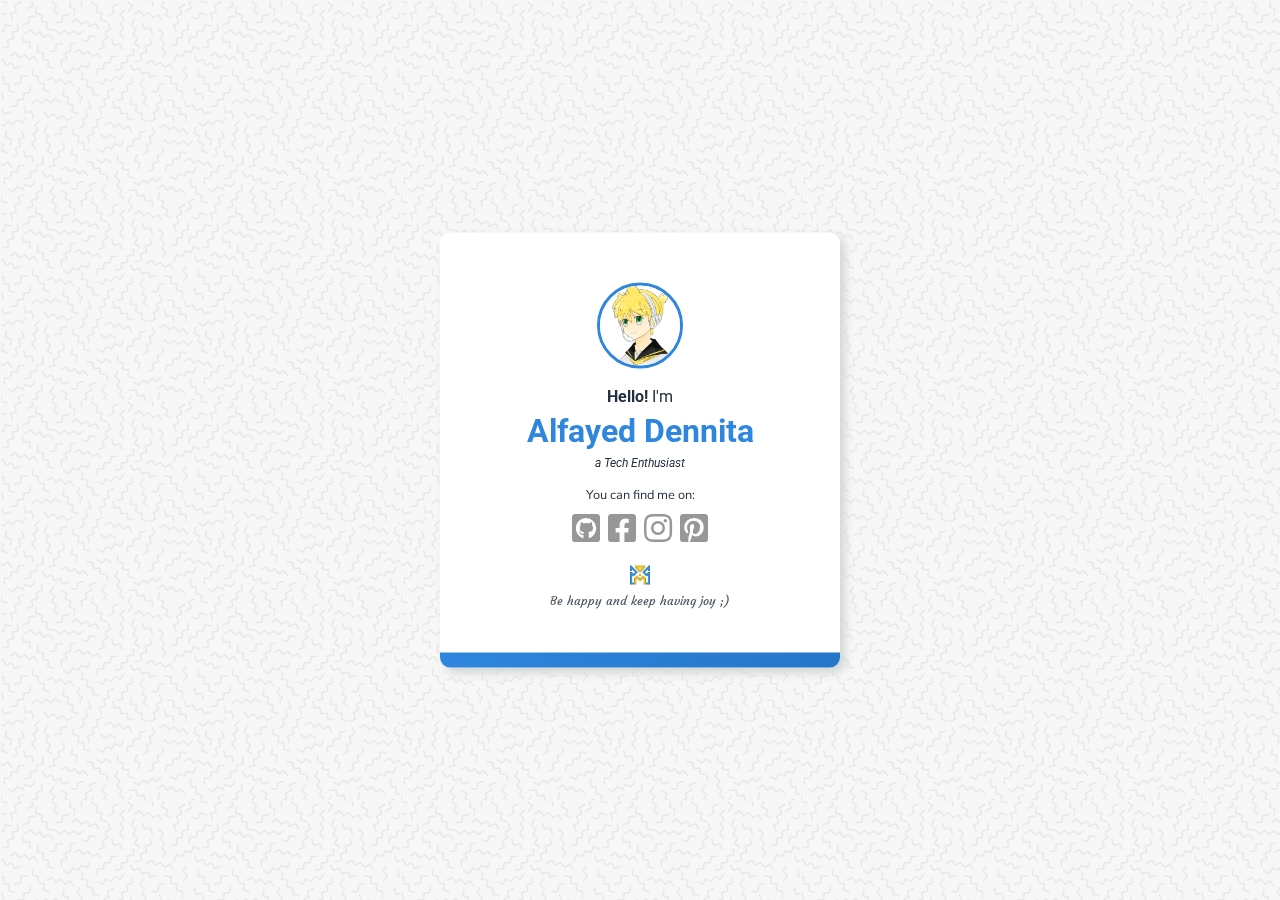
==== index.html @ 0bf2cfee "Add files via upload" ====
<!DOCYTPE html>
<html>
  <head>
    <meta charset="utf-8">
    <meta name="viewport" content="width=device-width, initial-scale=1, shrink-to-fit=no">
    <meta name="description" content="Hello, this is my landing page, enjoy it!"
    <meta name="keyword" content="alfayed, alfayed dennita, dennita, alfayeddennita, landing page, mad, fayden, personal website, personal">
    <meta name="theme-color" content="#2e86de">
    <meta name="msapplication-navbutton-color" content="#2e86de">
    <meta name="apple-mobile-web-app-status-bar-style" content="#2e86de">
    <link rel="shortcut icon" href="favicon.ico">
    <link rel="stylesheet" href="https://fonts.googleapis.com/css2?family=Courgette&family=Nunito&family=Roboto&display=swap">
    <link href="https://cdnjs.cloudflare.com/ajax/libs/font-awesome/5.13.0/css/all.min.css" rel="stylesheet">
    <link rel="stylesheet" href="style.css">
    <title>Alfayed Dennita</title>
  </head>
  <body>
    <div id="main">
      <img id="ava" src="avatar.png" width="80" title="Avatar" alt="Avatar">
      <h2>Hello!<span> I'm</span></h2>
      <h1>Alfayed Dennita</h1>
      <h3>a Tech Enthusiast</h3>
      <p class="find">You can find me on:</p>
      <div id="social">
        <a href="http://github.com/AlfayedDennita" target="_blank" title="GitHub"><i class="fab fa-github-square"></i></a>
        <a href="https://www.facebook.com/AlfayedDennita" target="_blank" title="Facebook"><i class="fab fa-facebook-square"></i></a>
        <a href="https://www.instagram.com/alfayeddennita" target="_blank" title="Instagram"><i class="fab fa-instagram"></i></a>
        <a href="https://pinterest.com/AlfayedDennita" target="_blank" title="Pinterest"><i class="fab fa-pinterest-square"></i></a>
      </div>
      <img id="mad" src="mad-logo.png" width="20" title="MAD Logo" alt="MAD Logo">
      <p class="quote">Be happy and keep having joy ;)</p>
      <div id="footer"></div>
    </div>
  </body>
</html>
---- style.css ----
/*----- CSS Reset -----*/

html, body, div, span, applet, object, iframe, h1, h2, h3, h4, h5, h6, p, blockquote, pre, a, abbr, acronym, address, big, cite, code, del, dfn, em, img, ins, kbd, q, s, samp, small, strike, strong, sub, sup, tt, var, b, u, i, center, dl, dt, dd, ol, ul, li, fieldset, form, label, legend, table, caption, tbody, tfoot, thead, tr, th, td, article, aside, canvas, details, embed, figure, figcaption, footer, header, hgroup, menu, nav, output, ruby, section, summary, time, mark, audio, video {
	margin: 0;
	padding: 0;
	border: 0;
	font-size: 100%;
	font: inherit;
	vertical-align: baseline;
}

article, aside, details, figcaption, figure, footer, header, hgroup, menu, nav, section {
	display: block;
}

body {
	line-height: 1;
}

/*----- Main -----*/

body{
  background: url('background.png');
  font-family: 'Nunito', Arial, sans-serif;
  color: #222f3e;
}

body::selection{
  background-color: #2e86de;
  color: #fff;
}

body::-moz-selection{
  background-color: #2e86de;
  color: #fff;
}

#main{
  position: fixed;
  box-sizing: border-box;
  height: 435px;
  width: 400px;
  padding-top: 50px;
  left: 50%;
  top: 50%;
  transform: translate(-50%, -50%);
  -webkit-transform: translate(-50%, -50%);
  -moz-transform: translate(-50%, -50%);
  -o-transform: translate(-50%, -50%);
  -ms-transform: translate(-50%, -50%);
  border-radius: 10px;
  box-shadow: 5px 5px 10px #d2d7d3;
  background-color: #fff;
}

#ava{
  position: relative;
  transform: translateX(-50%);
  -webkit-transform: translateX(-50%);
  -moz-transform: translateX(-50%);
  -o-transform: translateX(-50%);
  -ms-transform: translateX(-50%);
  left: 50%;
  border-radius: 50%;
  border: 3px solid #2e86de;
  margin-bottom: 20px;
}

h1, h2, h3{
  font-family: 'Roboto', Arial, sans-serif;
  text-align: center;
}

h1{
  font-size: 2em;
  font-weight: bold;
  margin-bottom: 10px;
  color: #2e86de;
}

h2{
  font-weight: bold;
  margin-bottom: 10px;
}

h2 span {
  font-weight: normal;
}

h3{
  font-size: 0.75em;
  font-style: italic;
  margin-bottom: 20px;

}

.find{
  font-size: 0.8em;
  text-align: center;
  margin-bottom: 10px;
}

#social{
  position: relative;
  transform: translateX(-50%);
  -webkit-transform: translateX(-50%);
  -moz-transform: translateX(-50%);
  -o-transform: translateX(-50%);
  -ms-transform: translateX(-50%);
  left: 50%;
  text-align: center;
  font-size: 2em;
  margin-bottom: 20px;
}

#social a{
  cursor: pointer;
  opacity: 0.75;
  color: #757575;
}

#social a:hover{
  opacity: 1;
  transition: 0.3s;
}

.fa-github-square:hover{
  color: #211f1f;
}

.fa-facebook-square:hover{
  color: #4267b2;
}

.fa-instagram:hover{
  color: #cd486b;
}

.fa-pinterest-square:hover{
  color: #e60023;
}

#mad{
  position: relative;
  transform: translateX(-50%);
  -webkit-transform: translateX(-50%);
  -moz-transform: translateX(-50%);
  -o-transform: translateX(-50%);
  -ms-transform: translateX(-50%);
  left: 50%;
  margin-bottom: 10px;
}

.quote{
  font-family: 'Courgette', cursive;
  font-size: 0.75em;
  opacity: 0.8;
  text-align: center;
}

#footer{
  position: absolute;
  bottom: 0;
  height: 15px;
  background: linear-gradient(to right, #2e86de , #2576c8);
	background: -webkit-linear-gradient(left, #2e86de , #2576c8);
	background: -o-linear-gradient(right, #2e86de , #2576c8);
	background: -moz-linear-gradient(right, #2e86de , #2576c8);
  width: 100%;
  border-bottom-left-radius: 10px;
  border-bottom-right-radius: 10px;
}
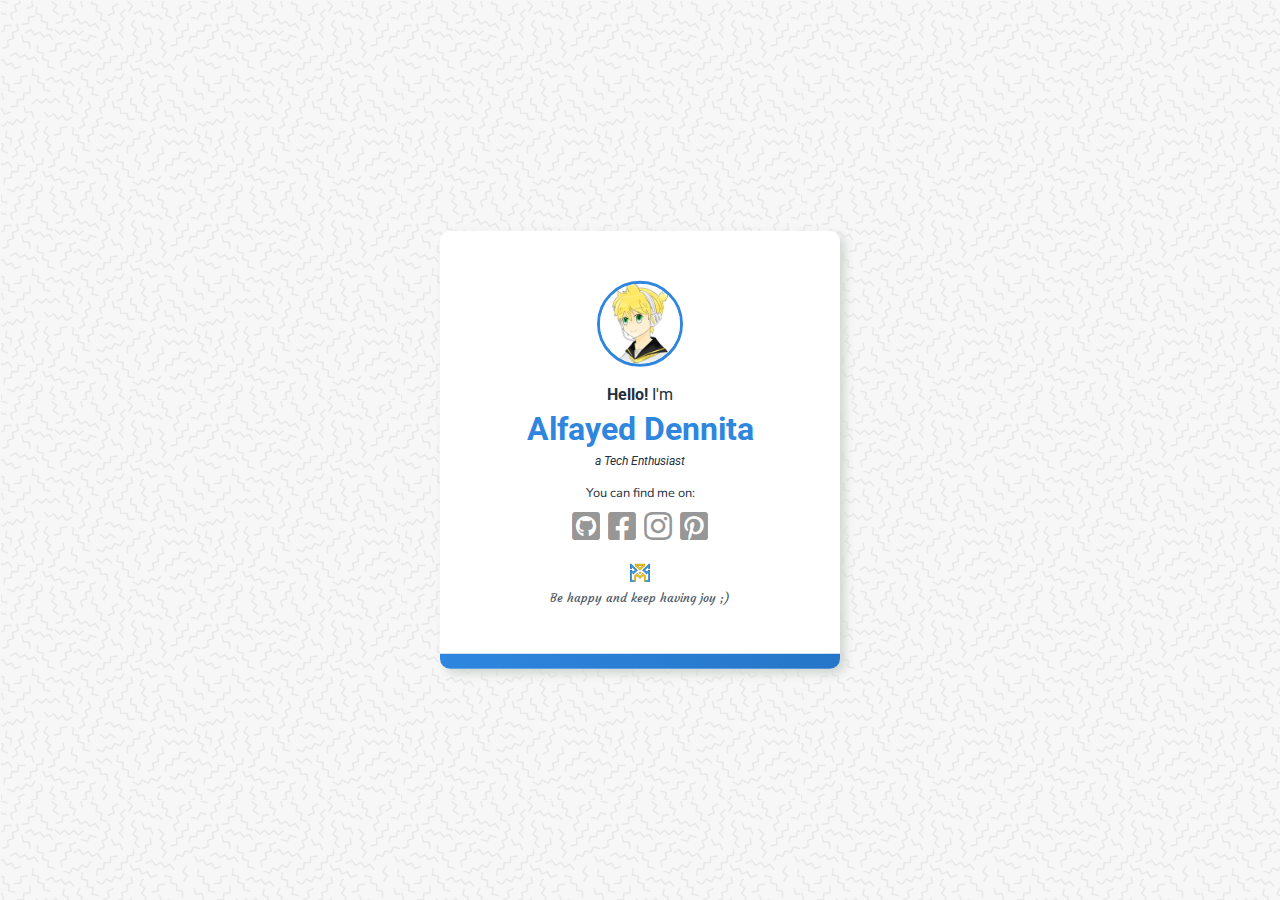
==== commit 2d40d3c5: "Add files via upload" ====
--- a/index.html
+++ b/index.html
@@ -16,19 +16,21 @@
   </head>
   <body>
     <div id="main">
-      <img id="ava" src="avatar.png" width="80" title="Avatar" alt="Avatar">
-      <h2>Hello!<span> I'm</span></h2>
-      <h1>Alfayed Dennita</h1>
-      <h3>a Tech Enthusiast</h3>
-      <p class="find">You can find me on:</p>
-      <div id="social">
-        <a href="http://github.com/AlfayedDennita" target="_blank" title="GitHub"><i class="fab fa-github-square"></i></a>
-        <a href="https://www.facebook.com/AlfayedDennita" target="_blank" title="Facebook"><i class="fab fa-facebook-square"></i></a>
-        <a href="https://www.instagram.com/alfayeddennita" target="_blank" title="Instagram"><i class="fab fa-instagram"></i></a>
-        <a href="https://pinterest.com/AlfayedDennita" target="_blank" title="Pinterest"><i class="fab fa-pinterest-square"></i></a>
+      <div id="con">
+        <img id="ava" src="avatar.png" width="80" title="Avatar" alt="Avatar">
+        <h2>Hello!<span> I'm</span></h2>
+        <h1>Alfayed Dennita</h1>
+        <h3>a Tech Enthusiast</h3>
+        <p class="find">You can find me on:</p>
+        <div id="social">
+          <a href="http://github.com/AlfayedDennita" target="_blank" title="GitHub"><i class="fab fa-github-square"></i></a>
+          <a href="https://www.facebook.com/AlfayedDennita" target="_blank" title="Facebook"><i class="fab fa-facebook-square"></i></a>
+          <a href="https://www.instagram.com/alfayeddennita" target="_blank" title="Instagram"><i class="fab fa-instagram"></i></a>
+          <a href="https://pinterest.com/AlfayedDennita" target="_blank" title="Pinterest"><i class="fab fa-pinterest-square"></i></a>
+        </div>
+        <img id="mad" src="mad-logo.png" width="20" title="MAD Logo" alt="MAD Logo">
+        <p class="quote">Be happy and keep having joy ;)</p>
       </div>
-      <img id="mad" src="mad-logo.png" width="20" title="MAD Logo" alt="MAD Logo">
-      <p class="quote">Be happy and keep having joy ;)</p>
       <div id="footer"></div>
     </div>
   </body>
--- a/style.css
+++ b/style.css
@@ -36,11 +36,9 @@
 }
 
 #main{
-  position: fixed;
+  position: absolute;
   box-sizing: border-box;
-  height: 435px;
   width: 400px;
-  padding-top: 50px;
   left: 50%;
   top: 50%;
   transform: translate(-50%, -50%);
@@ -51,6 +49,13 @@
   border-radius: 10px;
   box-shadow: 5px 5px 10px #d2d7d3;
   background-color: #fff;
+}
+
+#con{
+	position: relative;
+	width: 100%;
+	box-sizing: border-box;
+	padding: 50px 30px;
 }
 
 #ava{
@@ -119,24 +124,24 @@
   color: #757575;
 }
 
-#social a:hover{
+#social a:hover, #social a:focus, #social a:active{
   opacity: 1;
   transition: 0.3s;
 }
 
-.fa-github-square:hover{
+.fa-github-square:hover, .fa-github-square:focus, .fa-github-square:active{
   color: #211f1f;
 }
 
-.fa-facebook-square:hover{
+.fa-facebook-square:hover, .fa-github-square:focus, .fa-github-square:active{
   color: #4267b2;
 }
 
-.fa-instagram:hover{
+.fa-instagram:hover, .fa-github-square:focus, .fa-github-square:active{
   color: #cd486b;
 }
 
-.fa-pinterest-square:hover{
+.fa-pinterest-square:hover, .fa-github-square:focus, .fa-github-square:active{
   color: #e60023;
 }
 
@@ -159,7 +164,7 @@
 }
 
 #footer{
-  position: absolute;
+  position: relative;
   bottom: 0;
   height: 15px;
   background: linear-gradient(to right, #2e86de , #2576c8);
@@ -170,3 +175,21 @@
   border-bottom-left-radius: 10px;
   border-bottom-right-radius: 10px;
 }
+
+@media (max-width: 500px) {
+	#main{
+		width: 80%;
+	}
+}
+
+@media (max-width: 360px) {
+	body{
+		font-size: 14px;
+	}
+}
+
+@media (max-width: 360px) {
+	body{
+		font-size: 12px;
+	}
+}
